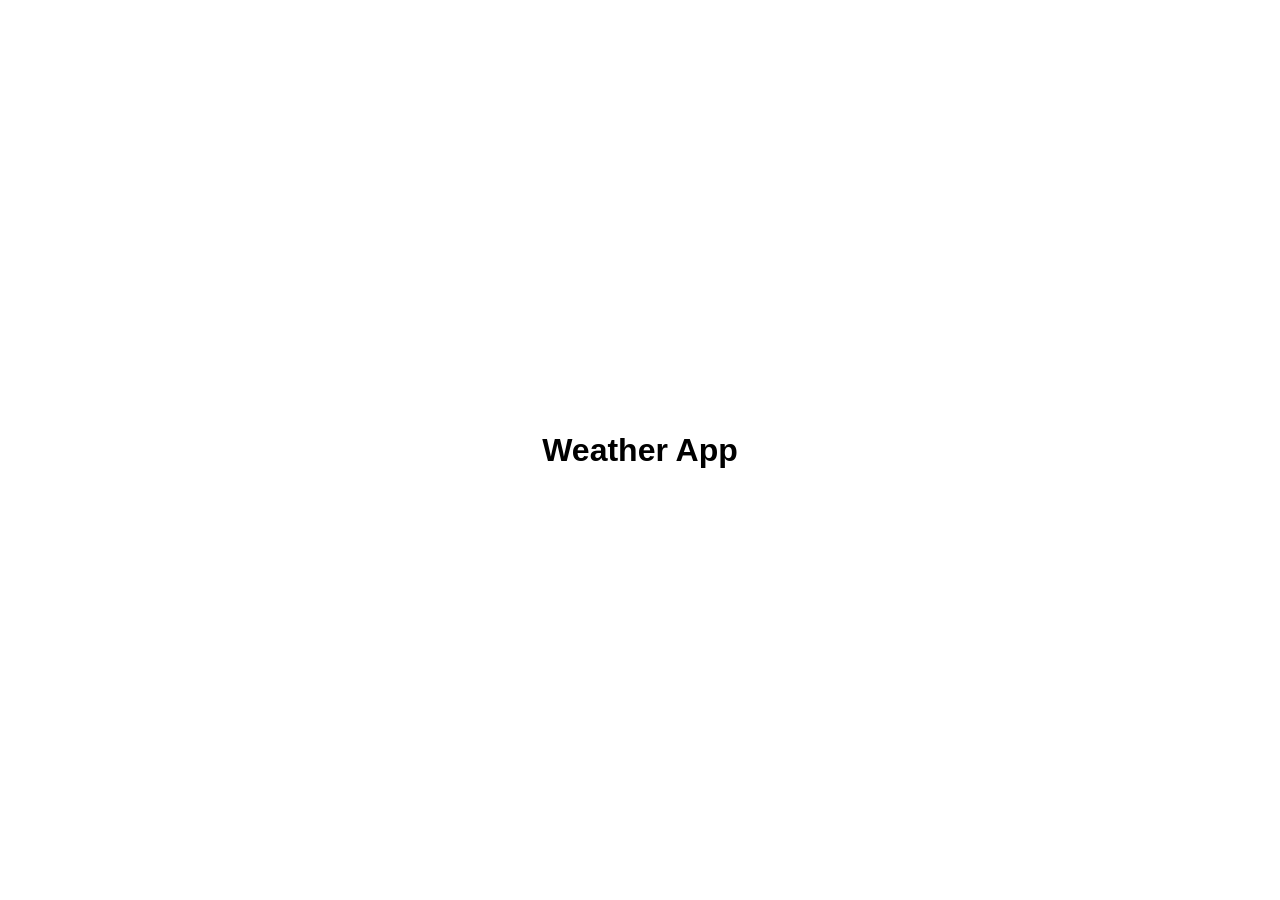
==== index.html @ e177cbfe "Add simple page with centered Weather App heading Co-Authored-By: Claude Sonnet 5.5 <noreply@anthrop" ====
<!DOCTYPE html>
<html lang="en">
<head>
  <meta charset="UTF-8">
  <meta name="viewport" content="width=device-width, initial-scale=1.0">
  <title>Weather App</title>
  <link rel="stylesheet" href="style.css">
</head>
<body>
  <h1>Weather App</h1>
  <script src="script.js"></script>
</body>
</html>
---- style.css ----
body {
  margin: 0;
  height: 100vh;
  display: flex;
  justify-content: center;
  align-items: center;
  font-family: Arial, sans-serif;
}
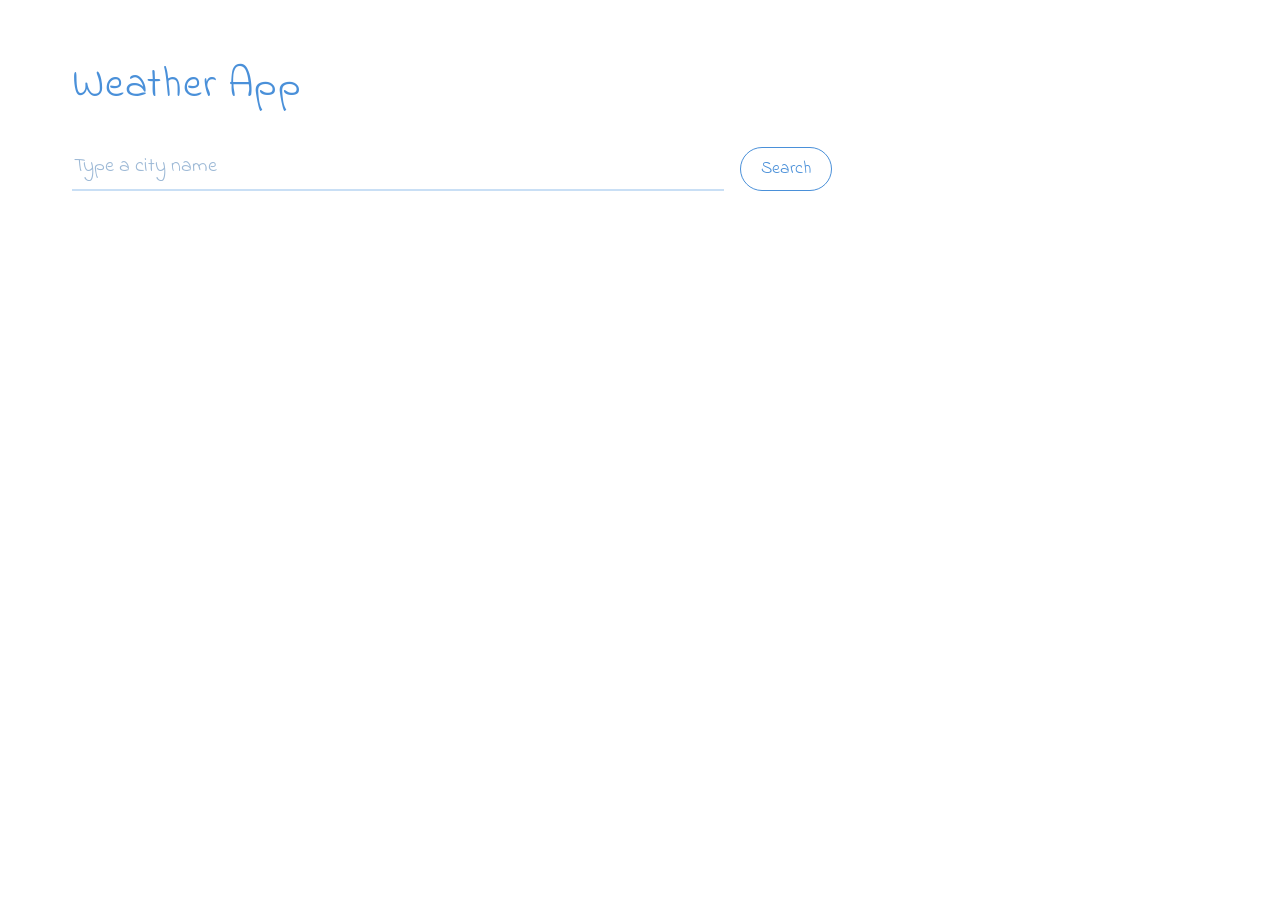
==== commit a8a7cb46: "Build first screen: title, search box and Search button Co-Authored-By: Claude Sonnet 5.5 <noreply@a" ====
--- a/index.html
+++ b/index.html
@@ -4,10 +4,17 @@
   <meta charset="UTF-8">
   <meta name="viewport" content="width=device-width, initial-scale=1.0">
   <title>Weather App</title>
+  <link rel="stylesheet" href="https://fonts.googleapis.com/css2?family=Indie+Flower&display=swap">
   <link rel="stylesheet" href="style.css">
 </head>
 <body>
-  <h1>Weather App</h1>
+  <main class="app">
+    <h1>Weather App</h1>
+    <div class="search">
+      <input type="text" placeholder="Type a city name" aria-label="City name">
+      <button type="button">Search</button>
+    </div>
+  </main>
   <script src="script.js"></script>
 </body>
 </html>
--- a/style.css
+++ b/style.css
@@ -1,8 +1,74 @@
+* {
+  box-sizing: border-box;
+}
+
 body {
   margin: 0;
-  height: 100vh;
+  min-height: 100vh;
+  padding: 36px 22px;
+  background: #fff;
+  color: #2a4a6b;
+  font-family: 'Indie Flower', 'Segoe Print', 'Bradley Hand', 'Comic Sans MS', cursive;
+}
+
+.app {
+  width: 100%;
+  max-width: 520px;
+}
+
+.app h1 {
+  margin: 0 0 28px;
+  font-size: 2.1rem;
+  font-weight: 400;
+  color: #4a90d9;
+  letter-spacing: 0.02em;
+}
+
+.search {
   display: flex;
-  justify-content: center;
-  align-items: center;
-  font-family: Arial, sans-serif;
+  gap: 16px;
+  align-items: flex-end;
 }
+
+.search input {
+  flex: 1;
+  min-width: 0;
+  font: inherit;
+  font-size: 1.25rem;
+  padding: 8px 2px;
+  color: inherit;
+  background: transparent;
+  border: 0;
+  border-bottom: 2px solid #c9dff5;
+  border-radius: 0;
+  outline: 0;
+}
+
+.search input::placeholder {
+  color: #9db9d6;
+}
+
+.search button {
+  font: inherit;
+  font-size: 1.1rem;
+  padding: 8px 20px;
+  color: #4a90d9;
+  background: #fff;
+  border: 1.5px solid #4a90d9;
+  border-radius: 999px;
+  cursor: pointer;
+}
+
+@media (min-width: 700px) {
+  body {
+    padding: 56px 72px;
+  }
+
+  .app {
+    max-width: 760px;
+  }
+
+  .app h1 {
+    font-size: 2.6rem;
+  }
+}
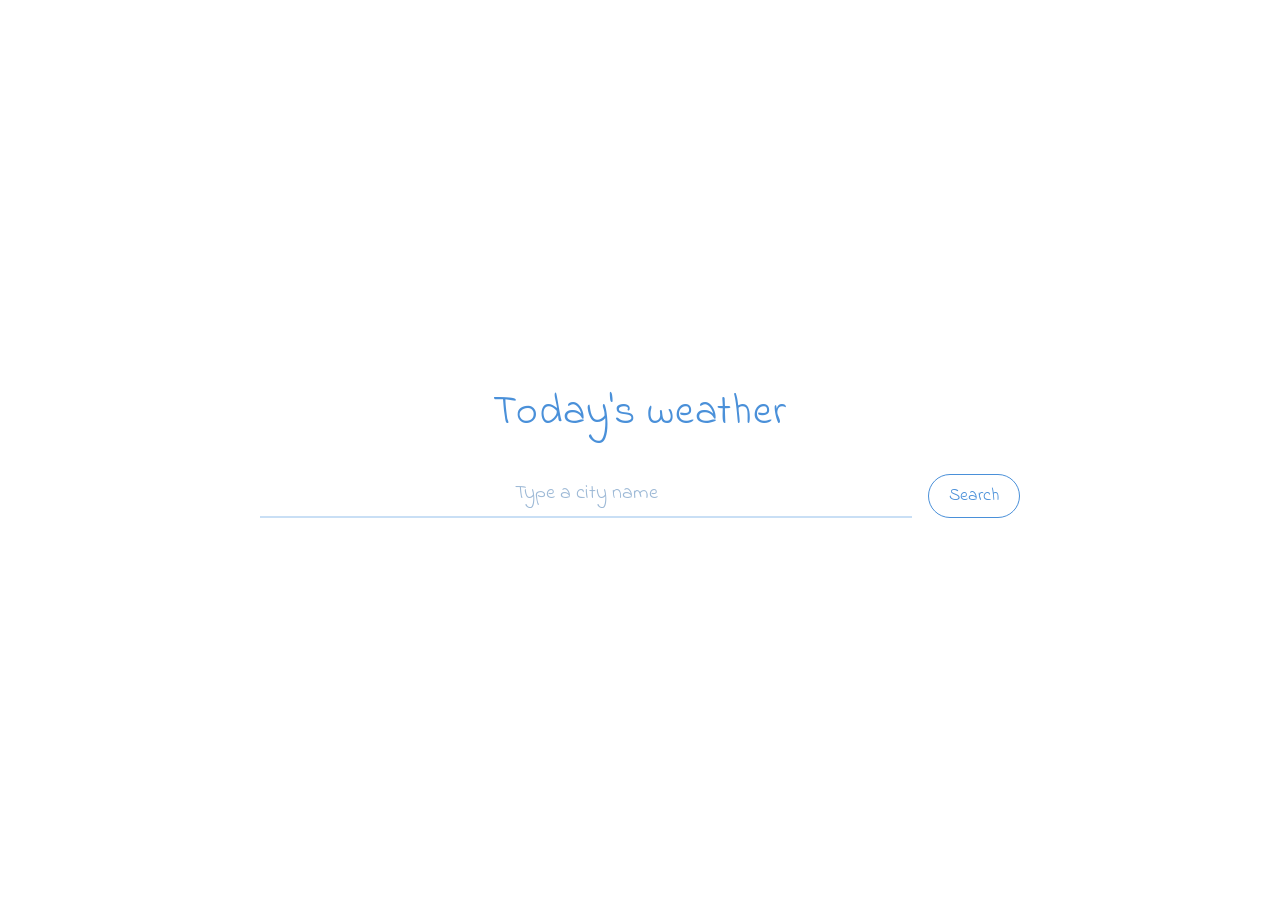
==== commit 051184a0: "Rename app title to Today's weather Co-Authored-By: Claude Sonnet 5.5 <noreply@anthropic.com> Claude" ====
--- a/index.html
+++ b/index.html
@@ -3,17 +3,34 @@
 <head>
   <meta charset="UTF-8">
   <meta name="viewport" content="width=device-width, initial-scale=1.0">
-  <title>Weather App</title>
+  <title>Today's weather</title>
   <link rel="stylesheet" href="https://fonts.googleapis.com/css2?family=Indie+Flower&display=swap">
   <link rel="stylesheet" href="style.css">
 </head>
 <body>
   <main class="app">
-    <h1>Weather App</h1>
-    <div class="search">
+    <h1>Today's weather</h1>
+    <form class="search">
       <input type="text" placeholder="Type a city name" aria-label="City name">
-      <button type="button">Search</button>
-    </div>
+      <button type="submit">Search</button>
+    </form>
+    <p class="message" id="message" role="status"></p>
+    <section class="result" id="result" hidden>
+      <div class="place">
+        <h2 id="place"></h2>
+        <p class="time" id="time"></p>
+      </div>
+      <p class="temp" id="temp"></p>
+      <div class="visual">
+        <img class="icon" id="icon" alt="" width="64" height="64">
+        <p class="desc" id="desc"></p>
+      </div>
+      <ul class="details">
+        <li><span>Feels like</span><b id="feels"></b></li>
+        <li><span>Humidity</span><b id="humidity"></b></li>
+        <li><span>Wind</span><b id="wind"></b></li>
+      </ul>
+    </section>
   </main>
   <script src="script.js"></script>
 </body>
--- a/style.css
+++ b/style.css
@@ -5,6 +5,10 @@
 body {
   margin: 0;
   min-height: 100vh;
+  display: flex;
+  justify-content: center;
+  align-items: center;
+  text-align: center;
   padding: 36px 22px;
   background: #fff;
   color: #2a4a6b;
@@ -37,6 +41,7 @@
   font-size: 1.25rem;
   padding: 8px 2px;
   color: inherit;
+  text-align: center;
   background: transparent;
   border: 0;
   border-bottom: 2px solid #c9dff5;
@@ -59,6 +64,105 @@
   cursor: pointer;
 }
 
+.message {
+  margin: 28px 0 0;
+  font-size: 1.3rem;
+  color: #4a90d9;
+}
+
+.message:empty {
+  display: none;
+}
+
+.result {
+  display: grid;
+  gap: 6px 24px;
+  margin-top: 40px;
+  grid-template-areas:
+    "place"
+    "temp"
+    "visual"
+    "details";
+}
+
+.result[hidden] {
+  display: none;
+}
+
+.place { grid-area: place; }
+.temp { grid-area: temp; }
+.visual { grid-area: visual; }
+.details { grid-area: details; }
+
+.place h2 {
+  margin: 0;
+  font-size: 1.5rem;
+  font-weight: 400;
+}
+
+.time {
+  margin: 2px 0 0;
+  font-size: 1rem;
+  color: #7391b0;
+}
+
+.temp {
+  margin: 4px 0 0;
+  font-size: 6.5rem;
+  line-height: 1.05;
+  color: #4a90d9;
+}
+
+.visual {
+  display: flex;
+  align-items: center;
+  justify-content: center;
+  gap: 16px;
+  margin: 4px 0 12px;
+}
+
+.icon {
+  display: block;
+}
+
+.desc {
+  margin: 0;
+  font-size: 1.3rem;
+}
+
+.details {
+  display: flex;
+  margin: 12px 0 0;
+  padding: 16px 0 0;
+  list-style: none;
+  border-top: 1px solid #dce9f6;
+}
+
+.details li {
+  flex: 1;
+  display: flex;
+  flex-direction: column;
+  align-items: center;
+  gap: 2px;
+  padding: 0 10px;
+  border-left: 1px solid #dce9f6;
+  font-size: 0.95rem;
+}
+
+.details li:first-child {
+  padding-left: 0;
+  border-left: 0;
+}
+
+.details span {
+  color: #7391b0;
+}
+
+.details b {
+  font-weight: 400;
+  font-size: 1.1rem;
+}
+
 @media (min-width: 700px) {
   body {
     padding: 56px 72px;
@@ -71,4 +175,33 @@
   .app h1 {
     font-size: 2.6rem;
   }
-}
+
+  .result {
+    grid-template-columns: 1.2fr 1fr;
+    grid-template-areas:
+      "place visual"
+      "temp visual"
+      "details details";
+    align-items: start;
+  }
+
+  .visual {
+    flex-direction: column;
+    align-items: center;
+    justify-self: center;
+    margin: 0;
+  }
+
+  .temp {
+    font-size: 9rem;
+  }
+
+  .details li {
+    padding: 0 24px;
+    font-size: 1.1rem;
+  }
+
+  .details b {
+    font-size: 1.4rem;
+  }
+}
